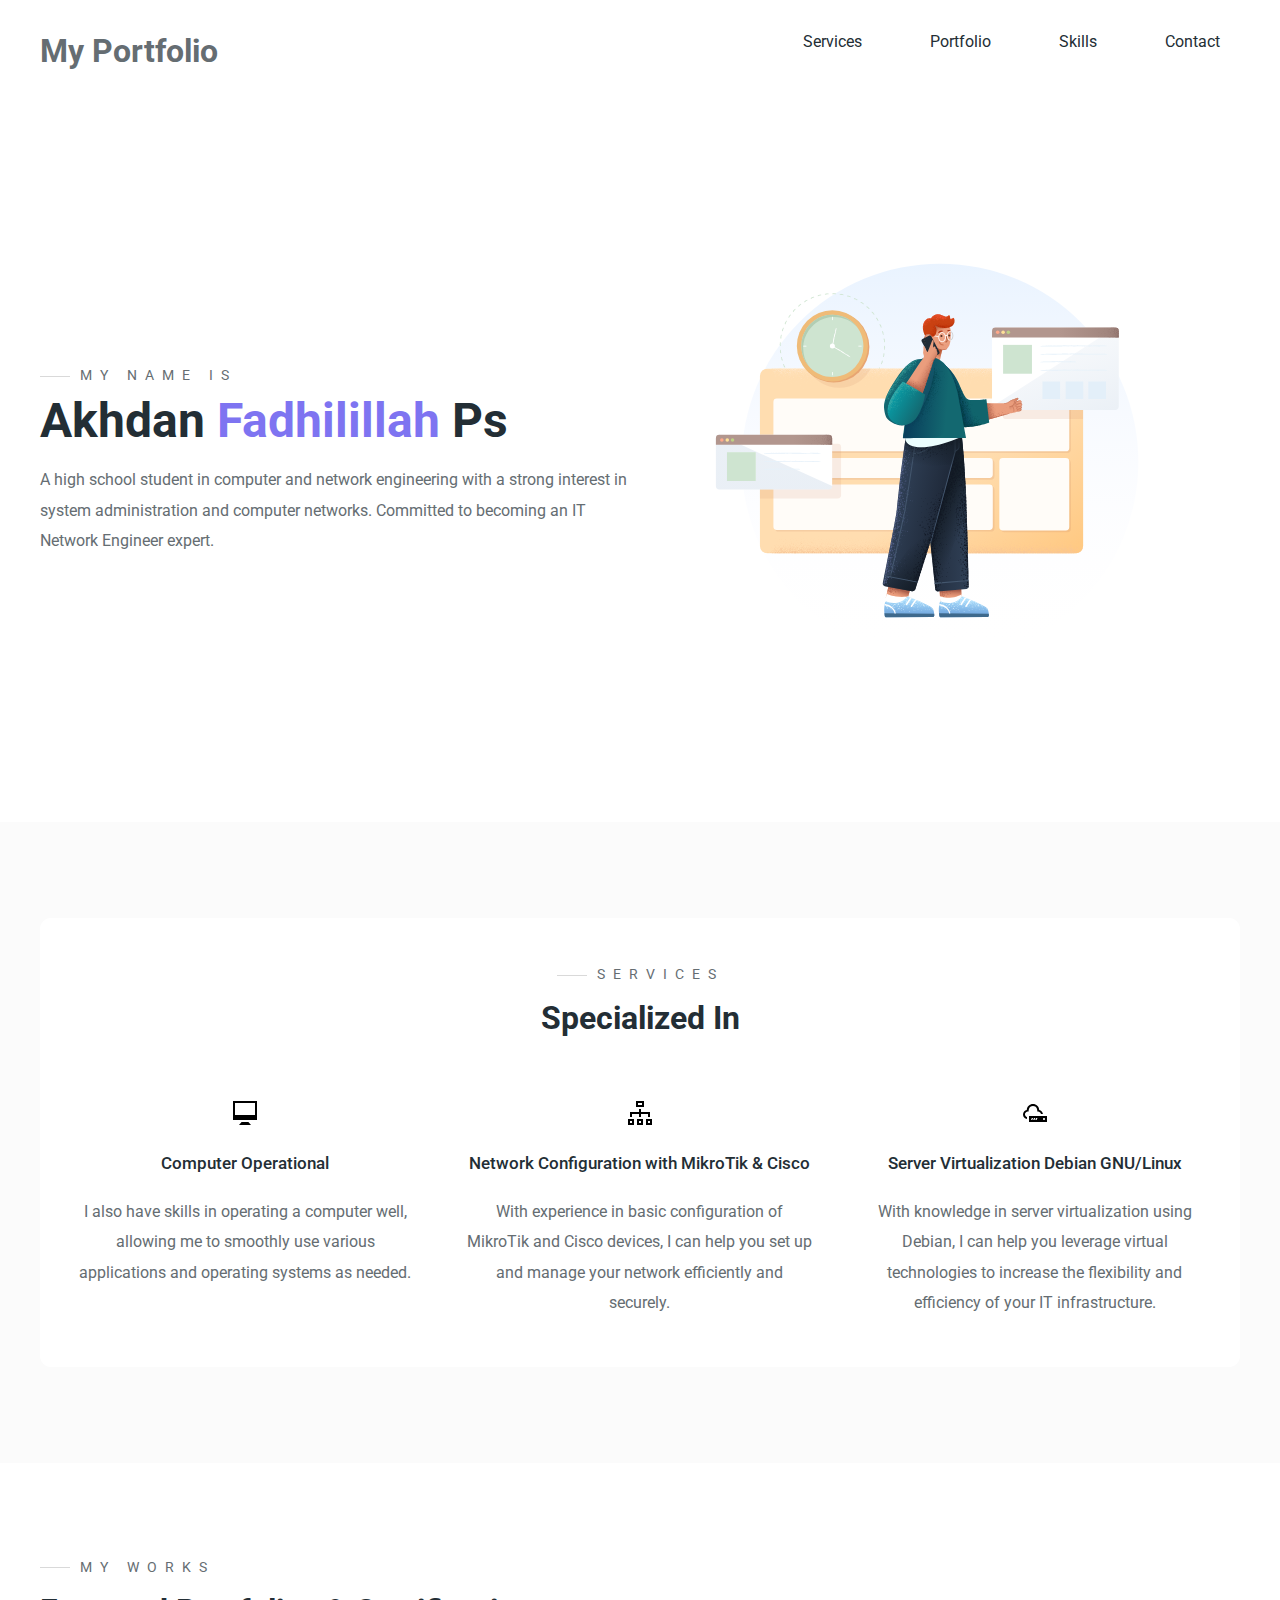
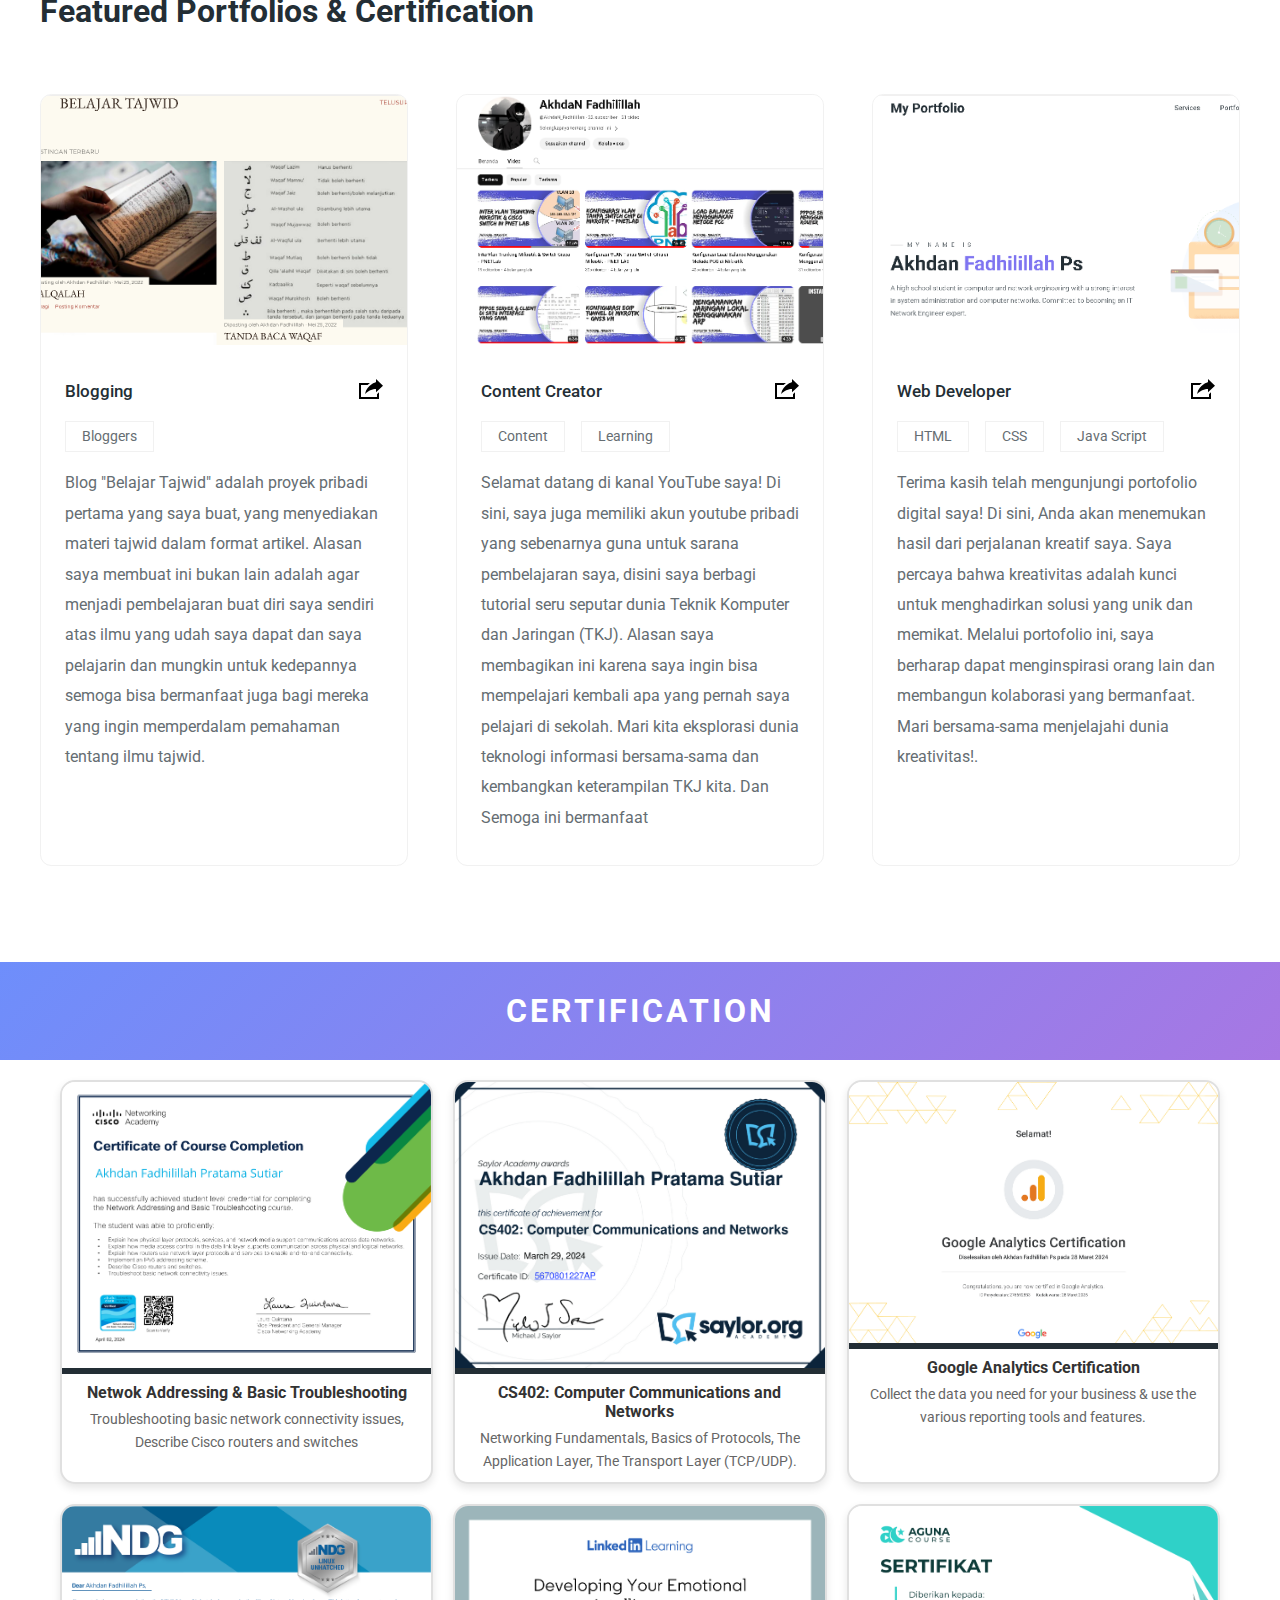
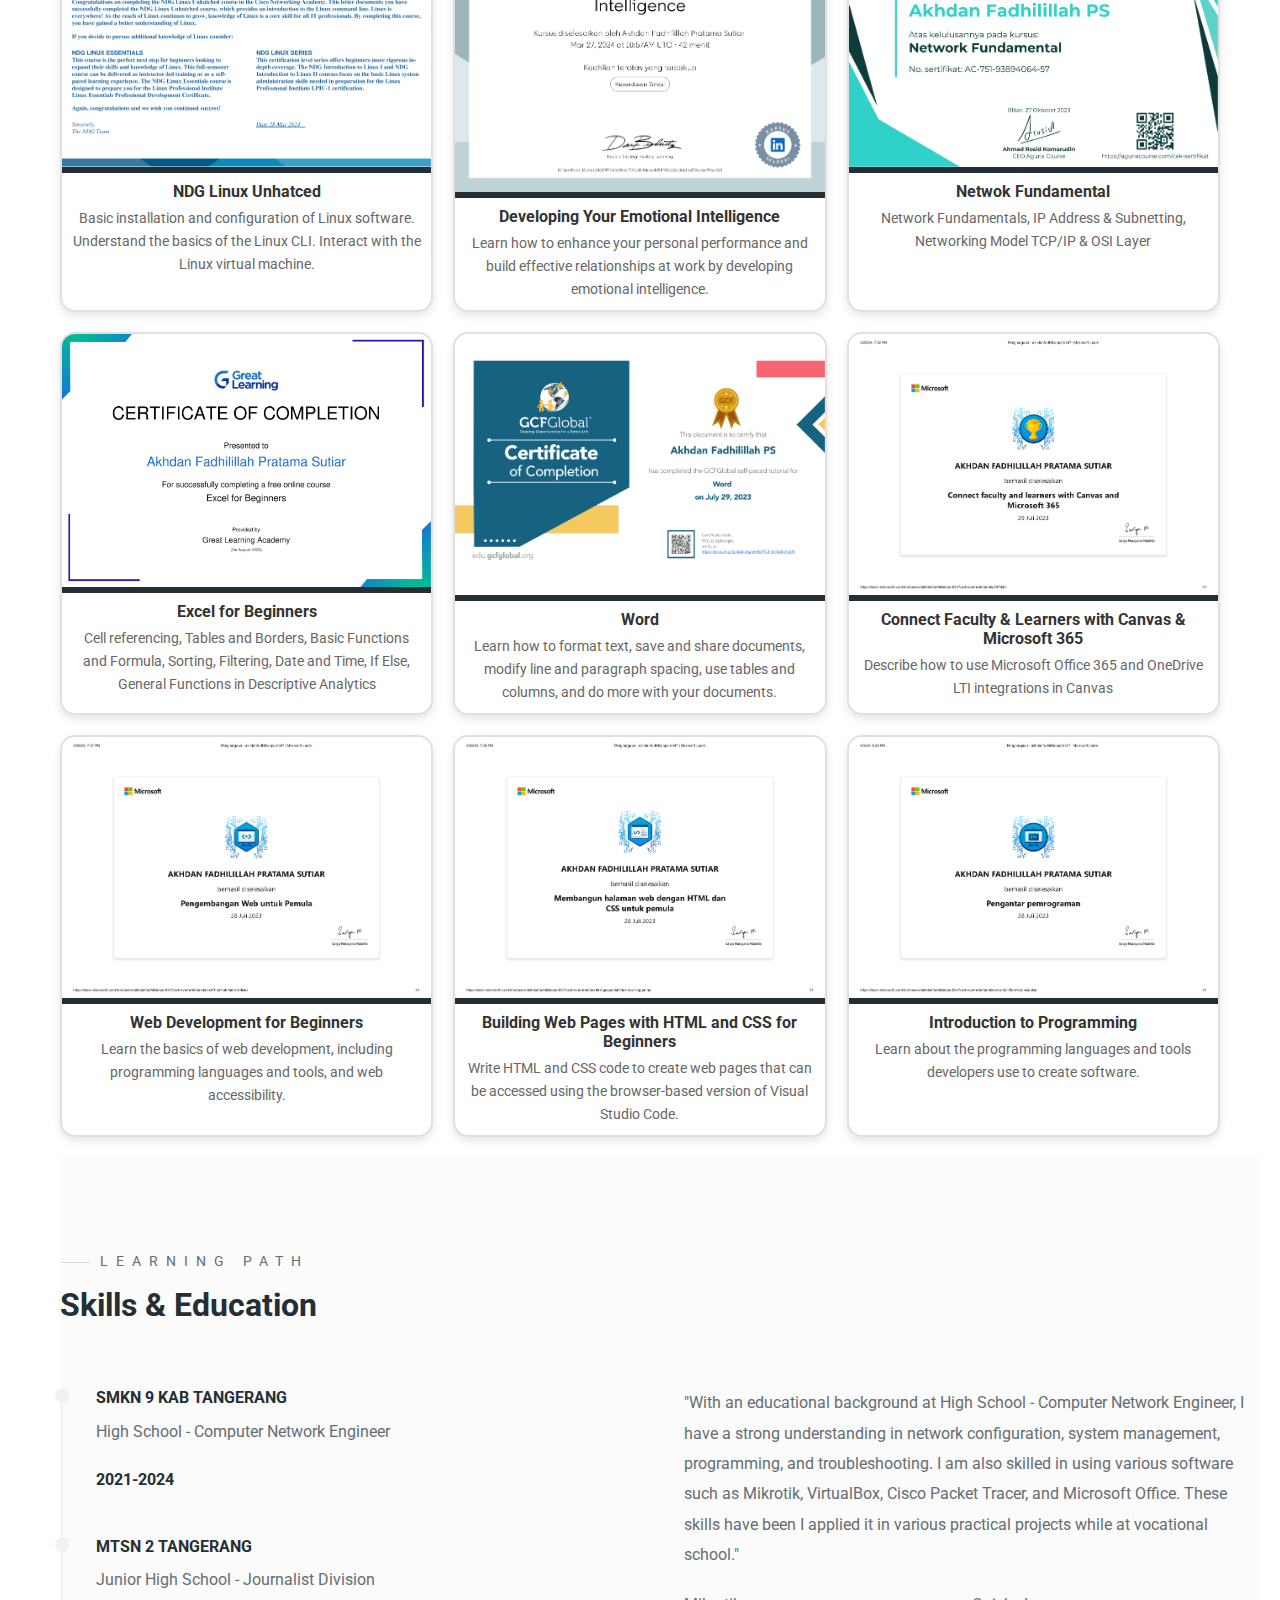
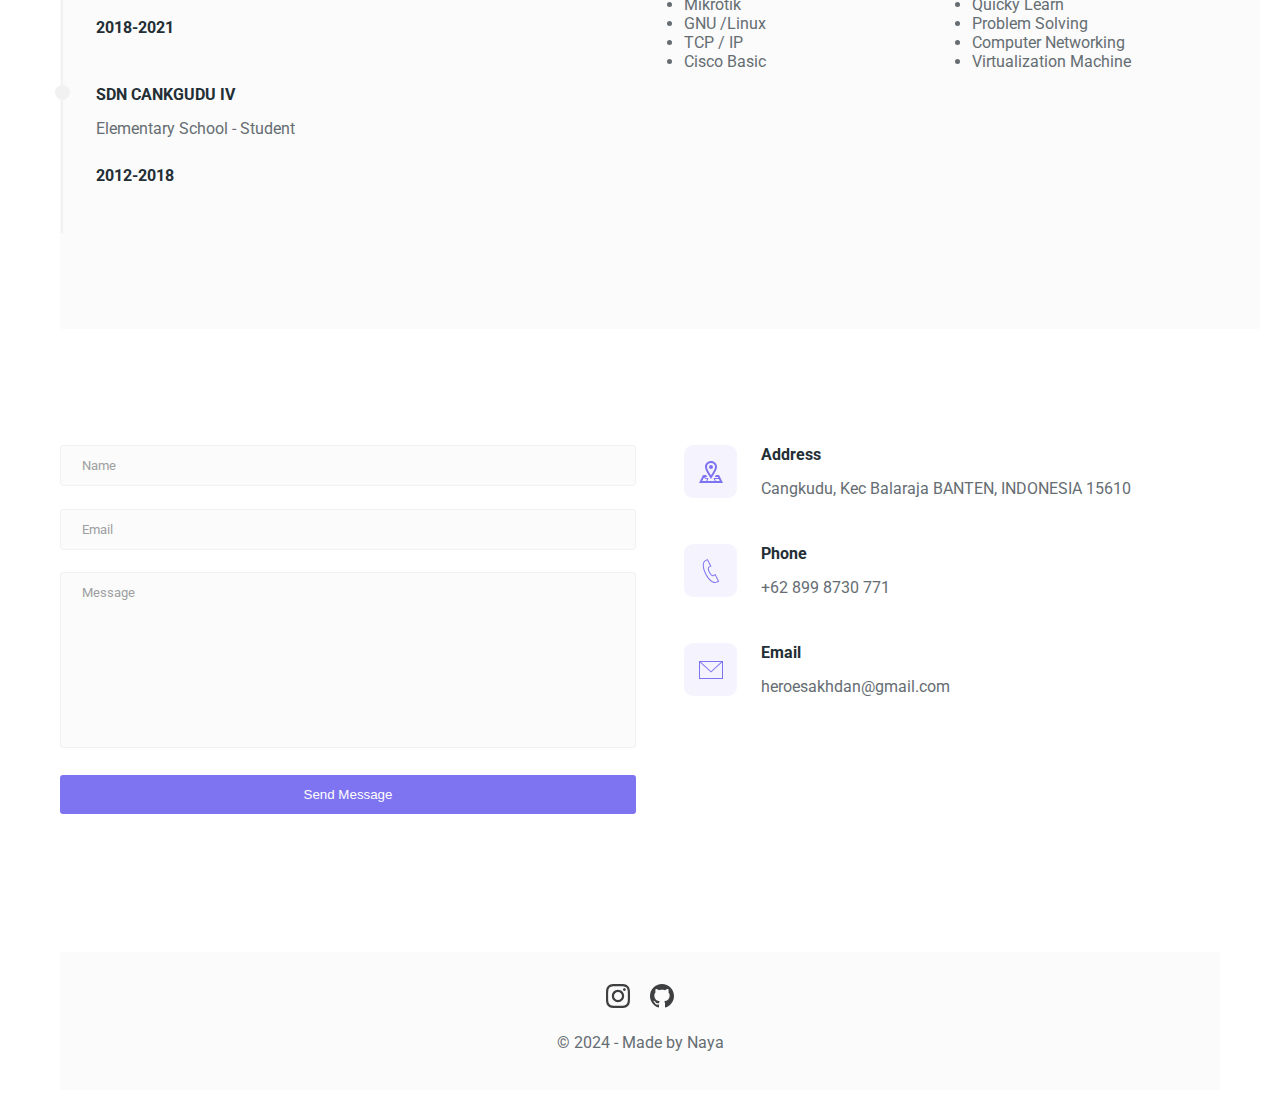
==== website-portfolio/porto.html @ 1c8034ba "Add files via upload" ====
<!DOCTYPE html>
<html lang="en">
    <head>
        <meta charset="UTF-8"/>
        <meta http-equiv="X-UA-Compatible" content="IE-Edge"/>
        <meta name="viewport" content="width-device-width, initial-scale=1.0"/>
        <title>My Portfolio || Akhdan Fadhilillah Ps</title>
        <link rel="web icon" type="png"
        href="images/logo.png">
        <link rel="stylesheet" href="styles/styles.css"/>
        <link rel="stylesheet" href="styles/responsive.css"/>
    </head>

    <body> 

        <!--Header-->
        <header>
            <div class="main-container">
                <div class="nav">
                    <div class="logo">
                      <a href="porto.html"><span>My Portfolio</span></a>
                    </div>

                    <nav>
                        <ul>
                            <li><a href="#services">Services</a></li>
                            <li><a href="#portfolios">Portfolio</a></li>
                            <li><a href="#skills">Skills</a></li>
                            <li><a href="#contact">Contact</a></li>
                            <!-- <li><a href="files/resume.pdf" target="_blank">
                             <button class="btn">Resume</button>   
                            </a>
                        </li> -->
                        </ul>
                    </nav>

                    <div class="burger">
                      <div class="line-1"></div>  
                      <div class="line-2"></div>  
                      <div class="line-3"></div>  
                    </div>
                </div>

                <section id="hero">
                    <div class="hero-left">
                        <h3 class="pre-title">My name is</h3>
                        <h1 class="hero-name">Akhdan <span>Fadhilillah</span> Ps</h1>
                        <p>
                          A high school student in computer and network engineering with a strong interest in system administration and computer networks. Committed to becoming an IT Network Engineer expert.
                        </p>
                    </div>
                    <div class="hero-right">
                        <img src="images/hero.svg" alt="Person Standing" />
                    </div>
                   </section> 
            </div>

        </header>
        <!--End of Header-->

        <!-- Services -->
        <section id="services">
            <div class="services main-container">
              <h3 class="pre-title">Services</h3>
              <h1 class="section-title services-title">Specialized In</h1>

               <div class="grid-3">
                <!-- Service 1 -->
                <div class="service">
                    <div class="service-icon">
                      <svg xmlns="http://www.w3.org/2000/svg" width="24" height="24" viewBox="0 0 24 24"><path d="M0 0v19h24v-19h-24zm22 14h-20v-12h20v12zm-6.599 7l2.599 3h-12l2.599-3h6.802z"/></svg>
                    </div>
                   <h4>Computer Operational</h4>
                   <p>I also have skills in operating a computer well, allowing me to smoothly use various applications and operating systems as needed.
                   </p> 
                </div>

                <!-- Service 2 -->
                <div class="service">
                    <div class="service-icon">
                      <svg xmlns="http://www.w3.org/2000/svg" width="24" height="24" viewBox="0 0 24 24"><path d="M14 2v2h-4v-2h4zm2-2h-8v6h8v-6zm-12 20v2h-2v-2h2zm2-2h-6v6h6v-6zm16 2v2h-2v-2h2zm2-2h-6v6h6v-6zm-11-7v-3h-2v3h-9v5h2v-3h7v3h2v-3h7v3h2v-5h-9zm0 9v2h-2v-2h2zm2-2h-6v6h6v-6z"/></svg>
                    </div>
                   <h4>Network Configuration with MikroTik & Cisco</h4>
                   <p>With experience in basic configuration of MikroTik and Cisco devices, I can help you set up and manage your network efficiently and securely.
                   </p> 
                </div>

                <!-- Service 3 -->
                <div class="service">
                    <div class="service-icon">
                      <svg xmlns="http://www.w3.org/2000/svg" width="24" height="24" viewBox="0 0 24 24"><path d="M24 21v-6h-18v6h18zm-3-4c.553 0 1 .448 1 1s-.447 1-1 1c-.552 0-1-.448-1-1s.448-1 1-1zm-7.806 0h1.275l-.864 2h-1.274l.863-2zm-2.141 0h1.275l-.863 2h-1.275l.863-2zm-2.19 0h1.275l-.863 2h-1.275l.863-2zm-4.863.941c-2.253-.29-4-2.194-4-4.524 0-2.252 1.626-4.121 3.767-4.506.177-3.294 2.895-5.911 6.233-5.911s6.056 2.617 6.233 5.911c2.005.361 3.541 2.029 3.729 4.089h-1.991c-.279-2.105-2.674-2.333-3.65-2.401.117-1.958-.555-5.599-4.321-5.599-4.438 0-4.359 4.75-4.321 5.599-.945-.037-3.679.341-3.679 2.818 0 1.223.856 2.245 2 2.511v2.013z"/></svg>
                    </div>
                   <h4>Server Virtualization Debian GNU/Linux</h4>
                   <p>With knowledge in server virtualization using Debian, I can help you leverage virtual technologies to increase the flexibility and efficiency of your IT infrastructure.
                   </p> 
                </div> 
               </div>
            </div>
        </section>
        <!-- End of Services -->

        <!-- Portfolio -->
        <section id="portfolios">
            <div class="portfolios main-container">
                <h3 class="pre-title">My Works</h3>
                    <h1 class="section-title">Featured Portfolios & Certification</h1>
                    
             <div class="grid-3">
                <!-- Portfolio 1 -->
                <div class="portfolio">
                    <div class="portfolio-cover">
                        <img src="portfolios/portfolio-1.png" class="blog" alt="Portfolio 1">
                    </div>

                <div class="portfolio-info">
                  <div class="portfolio-title">
                    <h4>Blogging</h4>
                    <a href="https://yukkbelajartajwid.blogspot.com/" class="portfolio-link">
                        <svg xmlns="http://www.w3.org/2000/svg" width="24" height="24" viewBox="0 0 24 24"><path d="M6 17c2.269-9.881 11-11.667 11-11.667v-3.333l7 6.637-7 6.696v-3.333s-6.17-.171-11 5zm12 .145v2.855h-16v-12h6.598c.768-.787 1.561-1.449 2.339-2h-10.937v16h20v-6.769l-2 1.914z"/></svg>
                    </a>
                  </div>

                  <div class="portfolio-tags">
                    <div>Bloggers</div>
                  </div>

                  <p>Blog "Belajar Tajwid" adalah proyek pribadi pertama yang saya buat, yang menyediakan materi tajwid dalam format artikel. Alasan saya membuat ini bukan lain adalah agar menjadi pembelajaran buat diri saya sendiri atas ilmu yang udah saya dapat dan saya pelajarin dan mungkin untuk kedepannya semoga bisa bermanfaat juga bagi mereka yang ingin memperdalam pemahaman tentang ilmu tajwid.</p>
                </div> 
                </div>

                 <!-- Portfolio 2 -->
                 <div class="portfolio">
                    <div class="portfolio-cover">
                        <img src="portfolios/portfolio-2.png" alt="Portfolio 2">
                    </div>

                <div class="portfolio-info">
                  <div class="portfolio-title">
                    <h4>Content Creator</h4>
                    <a href="https://www.youtube.com/@AkhdaN_Fadhilillah" class="portfolio-link">
                        <svg xmlns="http://www.w3.org/2000/svg" width="24" height="24" viewBox="0 0 24 24"><path d="M6 17c2.269-9.881 11-11.667 11-11.667v-3.333l7 6.637-7 6.696v-3.333s-6.17-.171-11 5zm12 .145v2.855h-16v-12h6.598c.768-.787 1.561-1.449 2.339-2h-10.937v16h20v-6.769l-2 1.914z"/></svg>
                    </a>
                  </div>

                  <div class="portfolio-tags">
                    <div>Content</div>
                    <div>Learning</div>
                  </div>
                  <p>Selamat datang di kanal YouTube saya! Di sini, saya juga memiliki akun youtube pribadi yang sebenarnya guna untuk sarana pembelajaran saya, disini saya berbagi tutorial seru seputar dunia Teknik Komputer dan Jaringan (TKJ). Alasan saya membagikan ini karena saya ingin bisa mempelajari kembali apa yang pernah saya pelajari di sekolah. Mari kita eksplorasi dunia teknologi informasi bersama-sama dan kembangkan keterampilan TKJ kita. Dan Semoga ini bermanfaat</p>
                </div> 
                </div>

                 <!-- Portfolio 3 -->
                 <div class="portfolio">
                    <div class="portfolio-cover">
                        <img src="portfolios/portfolio-3.png" alt="Portfolio 1">
                    </div>

                <div class="portfolio-info">
                  <div class="portfolio-title">
                    <h4>Web Developer</h4>
                    <a href="https://dnhmyy.github.io/akhdnn-portfolio/" class="portfolio-link">
                        <svg xmlns="http://www.w3.org/2000/svg" width="24" height="24" viewBox="0 0 24 24"><path d="M6 17c2.269-9.881 11-11.667 11-11.667v-3.333l7 6.637-7 6.696v-3.333s-6.17-.171-11 5zm12 .145v2.855h-16v-12h6.598c.768-.787 1.561-1.449 2.339-2h-10.937v16h20v-6.769l-2 1.914z"/></svg>
                    </a>
                  </div>

                  <div class="portfolio-tags">
                    <div>HTML</div>
                    <div>CSS</div>
                    <div>Java Script</div>
                  </div>
                  <p>Terima kasih telah mengunjungi portofolio digital saya! Di sini, Anda akan menemukan hasil dari perjalanan kreatif saya. Saya percaya bahwa kreativitas adalah kunci untuk menghadirkan solusi yang unik dan memikat. Melalui portofolio ini, saya berharap dapat menginspirasi orang lain dan membangun kolaborasi yang bermanfaat. Mari bersama-sama menjelajahi dunia kreativitas!.</p>
                </div> 
                </div>

             </div>       
            </div>
        </section>
        <!-- End of Portfolio -->

        <!-- Sertifikasi -->        
        <div class="header-cert">
            Certification
        </div>
        <div class="container">
            <!-- Sertifikasi 1 -->
            <div class="sertifikasi">
              <a href="https://drive.google.com/file/d/1EBVRQMYn_OZf25ewJjx9azLNsgWmNs_3/view?usp=drive_link"target="_blank">
                <img src="cert/cert1.png" alt="Sertifikasi 1">
              </a>
              <div class="sertifikasi-content">
                <h2>Netwok Addressing & Basic Troubleshooting</h2>
                <p>Troubleshooting basic network connectivity issues, Describe Cisco routers and switches</p>
              </div>
            </div>

              <!-- Sertifikasi 2 -->
              <div class="sertifikasi">
                <a href="https://drive.google.com/file/d/1QpkFJ4T0m043KiBFLVkVILMev3xHNB3T/view?usp=drive_link"target="_blank">
                  <img src="cert/cert2.png" alt="Sertifikasi 2">
                </a>
                <div class="sertifikasi-content">
                  <h2>CS402: Computer Communications and Networks</h2>
                  <p>Networking Fundamentals, Basics of Protocols, The Application Layer, The Transport Layer (TCP/UDP).</p>
                </div>
              </div>

                <!-- Sertifikasi 3 -->
            <div class="sertifikasi">
              <a href="https://drive.google.com/file/d/1nTs7pI4BPYFGlNBgf-NZ8XwXh_lR0U3q/view?usp=drive_link"target="_blank">
                <img src="cert/cert3.png" alt="Sertifikasi 3">
              </a>
              <div class="sertifikasi-content">
                <h2>Google Analytics Certification</h2>
                <p>Collect the data you need for your business &  use the various reporting tools and features.</p>
              </div>
            </div>

              <!-- Sertifikasi 4 -->
              <div class="sertifikasi">
                <a href="https://drive.google.com/file/d/1BkUcAZdMzXRq-4OH52hUimgUDzLuX6Ar/view?usp=drive_link"target="_blank">
                  <img src="cert/cert4.png" alt="Sertifikasi 4">
                </a>
                <div class="sertifikasi-content">
                  <h2>NDG Linux Unhatced</h2>
                  <p>Basic installation and configuration of Linux software. Understand the basics of the Linux CLI. Interact with the Linux virtual machine.</p>
                </div>
              </div>

                <!-- Sertifikasi 5 -->
            <div class="sertifikasi">
              <a href="https://drive.google.com/file/d/1YV4WfAJsbulqsdqL0EMqOjOtpKOWTW0R/view?usp=drive_link"target="_blank">
                <img src="cert/cert5.png" alt="Sertifikasi 5">
              </a>
              <div class="sertifikasi-content">
                <h2>Developing Your Emotional Intelligence</h2>
                <p>Learn how to enhance your personal performance and build effective relationships at work by developing emotional intelligence.</p>
              </div>
            </div>

              <!-- Sertifikasi 6 -->
              <div class="sertifikasi">
                <a href="https://drive.google.com/file/d/1RcBlxEETEhexOkcTCthFYoxNGkYUST_9/view?usp=drive_link"target="_blank">
                  <img src="cert/cert6.png" alt="Sertifikasi 6">
                </a>
                <div class="sertifikasi-content">
                  <h2>Netwok Fundamental</h2>
                  <p>Network Fundamentals, IP Address & Subnetting, Networking Model TCP/IP & OSI Layer</p>
                </div>
              </div>

                <!-- Sertifikasi 7 -->
            <div class="sertifikasi">
              <a href="https://drive.google.com/file/d/1PgqpdmKIFRLHKFjSodhS2NuAB9SPVMNX/view?usp=drive_link"target="_blank">
                <img src="cert/cert7.png" alt="Sertifikasi 7">
              </a>
              <div class="sertifikasi-content">
                <h2>Excel for Beginners</h2>
                <p>Cell referencing, Tables and Borders, Basic Functions and Formula, Sorting, Filtering, Date and Time, If Else, General Functions in Descriptive Analytics</p>
              </div>
            </div>

              <!-- Sertifikasi 8 -->
              <div class="sertifikasi">
                <a href="https://drive.google.com/file/d/18YVUjdHMeOc2bJLl5SM-xcct6fZpPDtq/view?usp=drive_link"target="_blank">
                  <img src="cert/cert8.png" alt="Sertifikasi 8">
                </a>
                <div class="sertifikasi-content">
                  <h2>Word</h2>
                  <p>Learn how to format text, save and share documents, modify line and paragraph spacing, use tables and columns, and do more with your documents.</p>
                </div>
              </div>

                <!-- Sertifikasi 9 -->
            <div class="sertifikasi">
              <a href="https://drive.google.com/file/d/13TjzuDtEN3PyjQWcJF-scUtNyHtrRcAY/view?usp=drive_link"target="_blank">
                <img src="cert/cert9.png" alt="Sertifikasi 9">
              </a>
              <div class="sertifikasi-content">
                <h2>Connect Faculty & Learners with Canvas & Microsoft 365</h2>
                <p>Describe how to use Microsoft Office 365 and OneDrive LTI integrations in Canvas</p>
              </div>
            </div>

              <!-- Sertifikasi 10 -->
              <div class="sertifikasi">
                <a href="https://drive.google.com/file/d/1MvzPpA_H4O48kzBjdRoc7TCyhR1Et1pN/view?usp=drive_link"target="_blank">
                  <img src="cert/cert10.png" alt="Sertifikasi 10">
                </a>
                <div class="sertifikasi-content">
                  <h2>Web Development for Beginners</h2>
                  <p>Learn the basics of web development, including programming languages and tools, and web accessibility.</p>
                </div>
              </div>

                <!-- Sertifikasi 11 -->
            <div class="sertifikasi">
              <a href="https://drive.google.com/file/d/17Vjzt0qSDAnPTXX3AVxguFG9RVoS29bo/view?usp=drive_link"target="_blank">
                <img src="cert/cert11.png" alt="Sertifikasi 11">
              </a>
              <div class="sertifikasi-content">
                <h2>Building Web Pages with HTML and CSS for Beginners</h2>
                <p>Write HTML and CSS code to create web pages that can be accessed using the browser-based version of Visual Studio Code.</p>
              </div>
            </div>

              <!-- Sertifikasi 12-->
              <div class="sertifikasi">
                <a href="https://drive.google.com/file/d/1HoFA76tieNPOi5TgUmxQjArtoVsYSqp4/view?usp=drive_link"target="_blank">
                  <img src="cert/cert12.png" alt="Sertifikasi 12">
                </a>
                <div class="sertifikasi-content">
                  <h2>Introduction to Programming</h2>
                  <p>Learn about the programming languages ​​and tools developers use to create software.</p>
                </div>
              </div>
            
              <!-- End of Certification -->

              <!-- Skills & Education -->
              <section id="skills">
                <div class="skills main-container">
                    <h3 class="pre-title">LEARNING PATH</h3>
                    <h1 class="section-title">Skills & Education</h1>

                    <div class="skills-grid">
                        <div class="skills-left">

                            <!-- education 1 -->
                            <div class="education">
                                <div class="line">
                                    <div></div>
                                </div>

                                <div class="education-info">
                                  <h4 class="education-title">SMKN 9 KAB TANGERANG</h4>
                                  <p>High School - Computer Network Engineer</p> 
                                  <h4 class="education-years">2021-2024</h4> 
                                </div>
                            </div>

                             <!-- education 2 -->
                             <div class="education">
                                <div class="line">
                                    <div></div>
                                </div>

                                <div class="education-info">
                                  <h4 class="education-title">MTSN 2 TANGERANG</h4>
                                  <p>Junior High School - Journalist Division</p> 
                                  <h4 class="education-years">2018-2021</h4> 
                                </div>
                            </div>

                             <!-- education 3 -->
                             <div class="education">
                                <div class="line">
                                    <div></div>
                                </div>

                                <div class="education-info">
                                  <h4 class="education-title">SDN CANKGUDU IV</h4>
                                  <p>Elementary School - Student</p> 
                                  <h4 class="education-years">2012-2018</h4> 
                                </div>
                            </div>

                        </div>
                        <div class="skills-rigth">
                           <p>"With an educational background at High School - Computer Network Engineer, I have a strong understanding in network configuration, system management, programming, and troubleshooting. I am also skilled in using various software such as Mikrotik, VirtualBox, Cisco Packet Tracer, and Microsoft Office. These skills have been I applied it in various practical projects while at vocational school."</p>
                           <div class="skills-list">
                            <ul>
                                <li>Mikrotik</li>
                                <li>GNU /Linux</li>
                                <li>TCP / IP</li>
                                <li>Cisco Basic</li>
                            </ul>

                            <ul>
                                <li>Quicky Learn</li>
                                <li>Problem Solving</li>
                                <li>Computer Networking</li> 
                                <li>Virtualization Machine</li> 
                            </ul>
                           </div>
                        </div>
                    </div>
                </div>
              </section>
              <!-- End of Skills & Education -->

              <!-- Contact -->
              <section id="contact">
                <div class="contact main-container">
                    <div class="contact-left">
                      <form class="contact-form" action="https://formspree.io/f/xrgnyjaq" method="POST">
                        <div>
                            <input type="text" placeholder="Name" name="name">
                        </div>
                        <div>
                            <input type="email" placeholder="Email" name="email">
                        </div>
                        <div>
                            <textarea 
                            name="message" 
                            id="message"
                            placeholder="Message"
                            cols="30" 
                            rows="10"
                            ></textarea>
                        </div>
                        <div>
                            <button class="btn-submit">Send Message</button>
                        </div>
                      </form>  
                    </div>
                    <div class="contact-right">
                        <!-- Contact Item 1 -->
                        <div class="contact-item">
                         <div class="contact-item-icon">
                            <svg xmlns="http://www.w3.org/2000/svg" width="24" height="24" viewBox="0 0 24 24"><path d="M12 3c2.131 0 4 1.73 4 3.702 0 2.05-1.714 4.941-4 8.561-2.286-3.62-4-6.511-4-8.561 0-1.972 1.869-3.702 4-3.702zm0-2c-3.148 0-6 2.553-6 5.702 0 3.148 2.602 6.907 6 12.298 3.398-5.391 6-9.15 6-12.298 0-3.149-2.851-5.702-6-5.702zm0 8c-1.105 0-2-.895-2-2s.895-2 2-2 2 .895 2 2-.895 2-2 2zm8 6h-3.135c-.385.641-.798 1.309-1.232 2h3.131l.5 1h-4.264l-.344.544-.289.456h.558l.858 2h-7.488l.858-2h.479l-.289-.456-.343-.544h-2.042l-1.011-1h2.42c-.435-.691-.848-1.359-1.232-2h-3.135l-4 8h24l-4-8zm-12.794 6h-3.97l1.764-3.528 1.516 1.528h1.549l-.859 2zm8.808-2h3.75l1 2h-3.892l-.858-2z"/></svg>
                         </div>
                         <div class="contact-item-detail">
                            <h4>Address</h4>
                            <p>Cangkudu, Kec Balaraja BANTEN, INDONESIA 15610</p>
                        </div>
                        </div>

                          <!-- Contact Item 2 -->
                          <div class="contact-item">
                            <div class="contact-item-icon">
                                <svg width="24" height="24" xmlns="http://www.w3.org/2000/svg" fill-rule="evenodd" clip-rule="evenodd"><path d="M8.26 1.289l-1.564.772c-5.793 3.02 2.798 20.944 9.31 20.944.46 0 .904-.094 1.317-.284l1.542-.755-2.898-5.594-1.54.754c-.181.087-.384.134-.597.134-2.561 0-6.841-8.204-4.241-9.596l1.546-.763-2.875-5.612zm7.746 22.711c-5.68 0-12.221-11.114-12.221-17.832 0-2.419.833-4.146 2.457-4.992l2.382-1.176 3.857 7.347-2.437 1.201c-1.439.772 2.409 8.424 3.956 7.68l2.399-1.179 3.816 7.36s-2.36 1.162-2.476 1.215c-.547.251-1.129.376-1.733.376"/></svg>
                            </div>
                            <div class="contact-item-detail">
                               <h4>Phone</h4>
                               <p>+62 899 8730 771</p>
                           </div>
                           </div>

                             <!-- Contact Item 3 -->
                            <div class="contact-item">
                            <div class="contact-item-icon">
                                <svg width="24" height="24" xmlns="http://www.w3.org/2000/svg" fill-rule="evenodd" clip-rule="evenodd"><path d="M24 21h-24v-18h24v18zm-23-16.477v15.477h22v-15.477l-10.999 10-11.001-10zm21.089-.523h-20.176l10.088 9.171 10.088-9.171z"/></svg>
                            </div>
                            <div class="contact-item-detail">
                               <h4>Email</h4>
                               <p>heroesakhdan@gmail.com</p>
                           </div>
                           </div>
                    </div>
                </div>
              </section>
              <!-- End of Contact -->

              <!-- Footer -->
              <footer>
                <div class="footer-icons">
                  <a href="https://www.instagram.com/danhmeyy" target="_blank">
                    <svg xmlns="http://www.w3.org/2000/svg" width="24" height="24" viewBox="0 0 24 24"><path d="M12 2.163c3.204 0 3.584.012 4.85.07 3.252.148 4.771 1.691 4.919 4.919.058 1.265.069 1.645.069 4.849 0 3.205-.012 3.584-.069 4.849-.149 3.225-1.664 4.771-4.919 4.919-1.266.058-1.644.07-4.85.07-3.204 0-3.584-.012-4.849-.07-3.26-.149-4.771-1.699-4.919-4.92-.058-1.265-.07-1.644-.07-4.849 0-3.204.013-3.583.07-4.849.149-3.227 1.664-4.771 4.919-4.919 1.266-.057 1.645-.069 4.849-.069zm0-2.163c-3.259 0-3.667.014-4.947.072-4.358.2-6.78 2.618-6.98 6.98-.059 1.281-.073 1.689-.073 4.948 0 3.259.014 3.668.072 4.948.2 4.358 2.618 6.78 6.98 6.98 1.281.058 1.689.072 4.948.072 3.259 0 3.668-.014 4.948-.072 4.354-.2 6.782-2.618 6.979-6.98.059-1.28.073-1.689.073-4.948 0-3.259-.014-3.667-.072-4.947-.196-4.354-2.617-6.78-6.979-6.98-1.281-.059-1.69-.073-4.949-.073zm0 5.838c-3.403 0-6.162 2.759-6.162 6.162s2.759 6.163 6.162 6.163 6.162-2.759 6.162-6.163c0-3.403-2.759-6.162-6.162-6.162zm0 10.162c-2.209 0-4-1.79-4-4 0-2.209 1.791-4 4-4s4 1.791 4 4c0 2.21-1.791 4-4 4zm6.406-11.845c-.796 0-1.441.645-1.441 1.44s.645 1.44 1.441 1.44c.795 0 1.439-.645 1.439-1.44s-.644-1.44-1.439-1.44z"/></svg>
                  </a>
                  <a href="https://www.github.com/dnhmyy" target="_blank">
                    <svg xmlns="http://www.w3.org/2000/svg" width="24" height="24" viewBox="0 0 24 24"><path d="M12 0c-6.626 0-12 5.373-12 12 0 5.302 3.438 9.8 8.207 11.387.599.111.793-.261.793-.577v-2.234c-3.338.726-4.033-1.416-4.033-1.416-.546-1.387-1.333-1.756-1.333-1.756-1.089-.745.083-.729.083-.729 1.205.084 1.839 1.237 1.839 1.237 1.07 1.834 2.807 1.304 3.492.997.107-.775.418-1.305.762-1.604-2.665-.305-5.467-1.334-5.467-5.931 0-1.311.469-2.381 1.236-3.221-.124-.303-.535-1.524.117-3.176 0 0 1.008-.322 3.301 1.23.957-.266 1.983-.399 3.003-.404 1.02.005 2.047.138 3.006.404 2.291-1.552 3.297-1.23 3.297-1.23.653 1.653.242 2.874.118 3.176.77.84 1.235 1.911 1.235 3.221 0 4.609-2.807 5.624-5.479 5.921.43.372.823 1.102.823 2.222v3.293c0 .319.192.694.801.576 4.765-1.589 8.199-6.086 8.199-11.386 0-6.627-5.373-12-12-12z"/></svg>
                  </a>
                </div>
                <p>&#169; 2024 - Made by Naya</p>
              </footer>
              <!-- End of Footer -->

              <script src="scripts/main.js"></script>
    </body>
</html>
---- website-portfolio/styles/styles.css ----
@import url('https://fonts.googleapis.com/css2?family=Roboto:wght@400;500;700;900&display=swap');

:root {
    --primaryTextColor: #232e35;
    --secondaryTextColor: #656d72;

    --borderColor: #f1f1f1;
    --lineColor: #d9d9d9;

    --primaryBackgroundColor: #fff;
    --secondaryBackgroundColor: #fbfbfb;
    --thirdBackgroundColor: #f5f3fe;

    --primaryIconColor: #7e74f1;
    --primaryIconColorHover: #5d51e8;

    --sectionPadding: 6rem 0;

    --itemBorderRadius: 0.7rem;
}

* {
    margin: 0;
    padding: 0;
    box-sizing: border-box;
}

body {
    font-family: "Roboto", sans-serif;
}

h1, h2, h3, h4, h5, h6, strong {
    color: var(--primaryTextColor);
}

p {
    font-size: 1rem; /* 16px */
    line-height: 1.9rem;
}

p,
span,
label, 
input, 
textarea, 
li {
    color: var(--secondaryTextColor);
}

a {
    text-decoration: none;
}

.main-container {
    width: 1200px;
    margin: 0 auto;
}

@media screen and (max-width: 1200px) {
    .main-container {
        width: 90%;
    }
}

/* Nav Animation */
nav ul {
    list-style: none;
    padding: 0;
    margin: 0;
    display: flex;
  }
  
  nav ul li {
    margin-right: 20px;
    position: relative;
  }
  
  nav ul li::before {
    content: ''; /* Membuat konten kosong */
    position: absolute;
    bottom: -5px; /* Sesuaikan dengan posisi yang diinginkan */
    left: 0;
    width: 100%;
    height: 3px; /* Sesuaikan tinggi box sesuai keinginan */
    background-color: #007bff; /* Warna biru */
    transform: scaleX(0); /* Awalnya skala X nol, sehingga tidak terlihat */
    transform-origin: left; /* Titik asal transformasi */
    transition: transform 0.3s ease;
  }
  
  nav ul li:hover::before {
    transform: scaleX(1); /* Saat hover, skala X menjadi 1 untuk memperlihatkan box */
  }
  
  nav ul li a {
    text-decoration: none;
    color: #333;
    transition: color 0.3s ease;
  }
  
  nav ul li a:hover {
    color: orange; /* Ganti dengan warna yang diinginkan */
  }

/* Button */
.btn {
    padding:  1rem 1.5rem;
    background: white;
    border: 1.5px solid var(--borderColor);
    cursor: pointer;
    transition: .2s ease-in-out;
}

.btn:hover {
   box-shadow: rgba(0, 0, 0, 0,04) 0px 3px 5px; 
}

/* Titles */
.section-title {
    margin: 1rem 0 4rem;
    font-size: 2rem;
}

.pre-title {
    text-transform: uppercase;
    letter-spacing: 0.5rem;
    color: var(--secondaryTextColor);
    position: relative;
    padding-left: 40px;
    width: fit-content;
    font-weight: 400;
    font-size: 0.9rem;
}

.pre-title::before {
    content: "";
    width: 30px;
    height: 1px;
    background: var(--lineColor);
    position: absolute;
    display: block;
    left: 0;
    top: 50%;
}

/* Layout */
.grid-3 {
    display: grid;
    grid-template-columns: repeat(auto-fit, minmax(250px, 1fr));
    gap: 3rem;
}


/* logo and navigation menu */
.nav {
    display: flex;
    justify-content: space-between;
    padding: 2rem 0;
}

.nav ul {
    list-style: none;
    display: flex;
    gap: 3rem;
}

.logo {
    display: flex;
    align-items: center;
    font-weight: 700;
    font-size: 2rem;
}

.logo a {
    color: var(--primaryTextColor);
}

nav ul li {
    display: flex;
    align-items: center;
}

nav ul li a {
    color: var(--primaryTextColor);
}

/* Burger */
.burger div {
    width: 25px;
    height: 2px;
    background-color: #000;
    margin: 7px;
    transition: all .3s;
    z-index: 99;
}

.burger {
    display: none;
    z-index: 99;
    position: fixed;
    top: 33px;
    right: 35px;
}

/* Hero Section */
#hero {
    height: 720px;
    display: grid;
    grid-template-columns: 1fr 1fr;
    align-items: center;
}

.hero-name {
    font-size: 3rem;
    font-weight: 700;
    margin: 0.5rem 0 1rem;
}

.hero-name span {
    color: var(--primaryIconColor);
}

.hero-right img {
    width: 90%;
}

.hero-right {
    display: flex;
    justify-content: center;
}

/* Services Section */
#services {
    background-color: var(--secondaryBackgroundColor);
    padding: var(--sectionPadding);
}

.services .pre-title {
    margin: 0 auto;
}

.services-title {
    text-align: center;
}

.services {
    padding: 3rem 2rem;
    text-align: center;
    background: var(--primaryBackgroundColor);
    border-radius: var(--itemBorderRadius);
}

.services h4 {
    margin: 1.5rem 0;
    font-weight: 500;
    font-size: 1.05rem;
}

.services-icon {
    background-color: var(--thirdBackgroundColor);
    width: fit-content;
    margin: 0 auto;
    padding: 1rem 1.3rem;
    border-radius: 0.5rem;
}

.services-icon svg  {
    fill: var(--primaryIconColor);
}

/* Portfolio Section */
#portfolios {
    padding: var(--sectionPadding);
}

.portfolio {
    border-radius:var(--itemBorderRadius) ;
    overflow: hidden;
    border: 1px solid var(--borderColor);
}

.portfolio-cover {
    height: 250px;
}

.portfolio-cover img {
    width: 100%;
    height: 100%;
    object-fit: cover;
    object-position: center left;
}

.portfolio-cover .blog {
    width: 100%;
    height: 100%;
    object-fit: cover;
    object-position: center;
}

.portfolio-info {
    padding: 2rem 1.5rem;
}

.portfolio-title  {
    display: flex;
    justify-content: space-between;
    align-items: center;
    gap: 1rem;
}

.portfolio h4 {
    font-weight: 500;
    font-size: 1.05rem;
}

.portfolio-title a svg:hover {
    fill: var(--primaryIconColor);
}

.portfolio-title a svg {
    transition: .2s ease-in-out;
}

.portfolio-tags {
    display: flex;
    gap: 1rem;
    margin: 1rem 0;
}

.portfolio-tags div {
    font-size: 0.9rem;
    border: 1px solid var(--borderColor);
    padding: 0.4rem 1rem;
    color: var(--secondaryTextColor);
}

/* Style Certificate */
.header-cert{
    text-align: center;
    padding: 30px 0; /* Ukuran padding dikurangi */
    background: linear-gradient(135deg, #6e8efb, #a777e3);
    color: white;
    font-size: 2em; /* Ukuran font dikurangi */
    font-weight: bold;
    text-transform: uppercase;
    letter-spacing: 3px; /* Jarak antar huruf dikurangi */
  }

.container {
    max-width: 1200px;
    margin: auto;
    padding: 20px;
    display: flex;
    flex-wrap: wrap;
    justify-content: space-around;
    gap: 20px;
  }

  .sertifikasi {
    display: flex;
    flex-direction: column;
    flex: 1 1 150px;
    min-width: calc(33.333% - 20px);
    background-color: #fff;
    overflow: hidden;
    box-shadow: 0 4px 8px rgba(0, 0, 0, 0.1);
    border: solid 2px #e0e0e0;
    border-radius: 15px;
    transition: box-shadow 0.3s ease;
    margin-bottom: 0;
  }

  .sertifikasi:hover {
    transform: translateY(-5px);
    box-shadow: 0 8px 16px rgba(0, 0, 0, 0.2);
  }

  .sertifikasi img {
    width: 100%;
    height: auto;
    display: block;
    border-bottom: 3px solid var(--primaryTextColor); /* Border yang memisahkan gambar dengan deskripsi */
    margin-bottom: 0;
  }

  .sertifikasi-content {
    position: relative;
    text-align: center;
    justify-content: space-between;
    padding: 9px;
    border-top: 3px solid var(--primaryTextColor); /* Border yang memisahkan deskripsi dengan gambar */
  }

  .sertifikasi-content h2 {
    margin-top: 0;
    margin-bottom: 6px;
    font-size: medium;
    color: #333;
  }

  .sertifikasi-content p {
    color: #666;
    font-size: 0.9em;
    line-height: 1.6;
  }

  @media screen and (max-width: 768px) {
    .container {
      padding: 10px;
    }
  
    .sertifikasi {
      min-width: calc(50% - 20px);
    }
  
    .sertifikasi-content h2 {
      font-size: medium;
    }
  
    .sertifikasi-content p {
      font-size: 0.8em;
    }
  }
  

  /* Skills & Education */
  #skills {
    padding: var(--sectionPadding);
    background: var(--secondaryBackgroundColor);
  }

.skills-grid {
    display: grid;
    grid-template-columns: repeat(auto-fit, minmax(350px, 1fr));
    gap: 3rem;
}

.education {
    display: flex;
    gap: 2rem;
}

.education .line {
    padding: 0 0.07rem;
}

.education .line div {
    width: 2px;
    height: 100%;
    background: var(--borderColor);
    position: relative;
}

.education-info p {
margin: 0.6rem 0 1.4rem;
}

.education-years {
    margin-bottom: 3rem;
}

/* The Dot on the line */
.education .line div:before {
content: "";
width: 15px;
height: 15px;
background: var(--borderColor);
border-radius: 50%;
position: absolute;
left: -6px; 
}

.skills-list {
    display: grid;
    grid-template-columns: 1fr 1fr;
    margin-top: 1.5rem;
}

.skills-right ul {
    line-height: 2rem;
    padding: 0 1rem;
}

/* Contact Section */
#contact {
    padding: var(--sectionPadding);
}

.contact {
    display: grid;
    grid-template-columns: repeat(auto-fit, minmax(350px, 1fr));
    gap: 3rem;
}

.contact-form div {
    margin-bottom: 1.4rem;
}

.contact-form input,
.contact-form textarea {
    width: 100%;
    padding: 0.75rem 1.3rem;
    font-family: "Roboto", sans-serif;
    background: var(--secondaryBackgroundColor);
    border: 1px solid var(--borderColor);
    border-radius: 3px;
    resize: none;
}

.contact-form input::placeholder,
.contact-form textarea::placeholder {
    color: #9d9fa1;
}

.contact-form input:focus,
.contact-form textarea:focus {
    outline: none;
    border: 1px solid #7d7d7d;
}

.btn-submit {
    width: 100%;
    padding: 0.75rem 1.3rem;
    background-color: var(--primaryIconColor);
    color: #fff;
    border: none;
    border-radius: 3px;
    cursor: pointer;
    transition: 0.2s ease-in-out;
}

.btn-submit:hover {
    background: var(--primaryIconColorHover);
}

.contact-item {
    display: flex;
    gap: 1.5rem;
    margin-bottom: 2.5rem;
}

.contact-item-icon {
    background: var(--thirdBackgroundColor);
    width: 53px;
    height: 53px;
    border-radius: 9px;
    display: flex;
    justify-content: center;
    align-items: center;
}

.contact-item-icon svg {
    fill: var(--primaryIconColor);
}

.contact-item-detail h4 {
    margin-bottom: 0.6rem;
}

/* Footer Section */
footer {
    width: 100%;
    padding: 2rem 0;
    background: var(--secondaryBackgroundColor);
    text-align: center;
}

.footer-icons {
    margin-bottom: 1rem;
}

.footer-icons a {
    margin: 0 0.5rem;
}

.footer-icons svg {
    fill: #3e3f40;
}

.footer-icons a:hover svg {
    fill: #000;
}
---- website-portfolio/styles/responsive.css ----
@media screen and (max-width: 1000px) {
p {
    font-size: 0.9rem;
    line-height: 1.8rem;
}

.grid-3 {
    gap: 1rem;
}

.skills-right ul li {
    font-size: 0.9rem;
}

/* Certificate */
@media (max-width: 600px) {
    .sertifikasi {
      min-width: calc(50% - 20px); /* Mengatur agar ada dua sertifikat per baris */
    }
  }
  
  .sertifikasi {
    transition: transform 0.3s ease; /* Menambahkan transisi untuk animasi */
  }
  
  .sertifikasi:active {
    transform: scale(0.95); /* Menambahkan efek 'press' ketika diklik */
  }
  
  .sertifikasi:hover {
    transform: scale(1.05); /* Membuat sertifikat sedikit membesar */
    box-shadow: 0 5px 15px rgba(0,0,0,0.3); /* Menambahkan bayangan untuk efek mendalam */
    transition: transform 0.3s ease, box-shadow 0.3s ease; /* Transisi yang halus */
  }
}
  

@media screen and (max-width: 825px) {
/* Sertifikat */
    .container {
      padding: 10px;
    }
  
    .sertifikasi {
      min-width: calc(50% - 20px);
    }
  
    .sertifikasi-content h2 {
      font-size: small;
    }
  
    .sertifikasi-content p {
      font-size: 0.8em;
    }
  
    /* Burger */
    .burger {
        display: block;
        cursor: pointer;
    }

    .toggle-burger .line-1 {
        transform: rotate(-45deg) translate(-5px, 7px);
    }

    .toggle-burger .line-2 {
        opacity: 0;
    }

    .toggle-burger .line-3 {
        transform: rotate(45deg) translate(-5px, -7px);
    }

    /* Navigation */
    nav {
        position: fixed;
        width: 50%;
        right: 0;
        top: 0;
        height: 100vh;
        flex-direction: column;
        background: var(--primaryBackgroundColor);
        border-left: 1px solid var(--borderColor);
        z-index: 9;
        transform: translateX(100%);
        transition: 0.3s ease-in-out;
    }

    nav ul {
        height: 100vh;
        align-items: center;
        flex-direction: column;
        justify-content: center;
    }

    .nav-active {
        transform: translateX(0);
    }

    :root {
        --sectionPadding: 4rem 0;
    }

    .section-title {
        font-size: 1.6rem;
        margin: 0.6rem 0 2.5rem;
    }

    .pre-title {
        font-size: 0.8rem;
    }

    /* Hero Section */
    #hero {
        grid-template-columns: 1fr;
        height: fit-content;
    }

    .hero-right {
        order: -1;
    }

    .hero-right img {
        width: 70%;
    }

    .hero-left {
        text-align: center;
        padding-bottom: 5rem;
    }

    .hero-left .pre-title {
        margin: 0 auto;
    }

    .hero-name {
        font-size: 2.3rem;
        margin-bottom: 0.5rem;
    }

    /* Skills Section */
    .skills-grid {
        gap: 1rem;
    }

    /* Footer Section */
    footer {
        padding: 2rem 0;
    }
}


@media screen and (max-width: 640px) {
    /* Titles */
    .section-title {
        font-size: 1.3rem;
    }

    .pre-title {
        font-size: 0.7rem;
    }

}
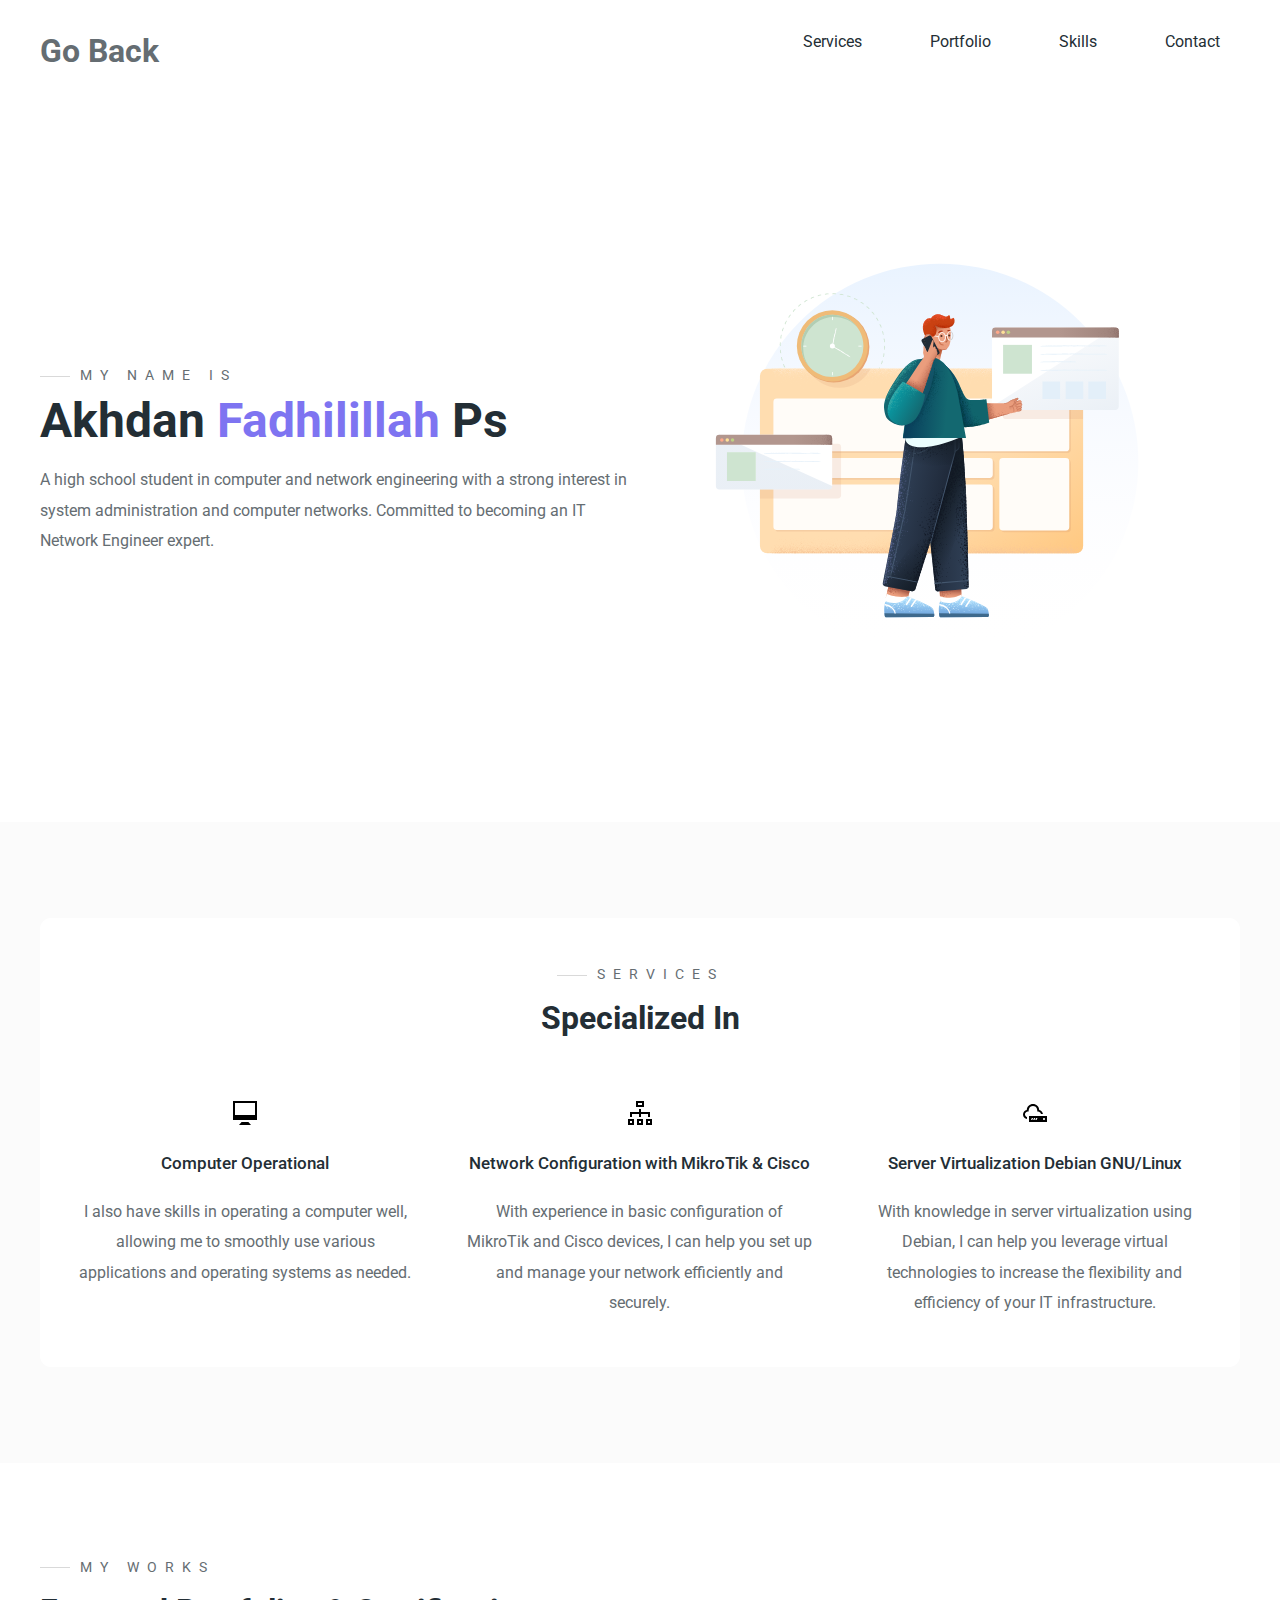
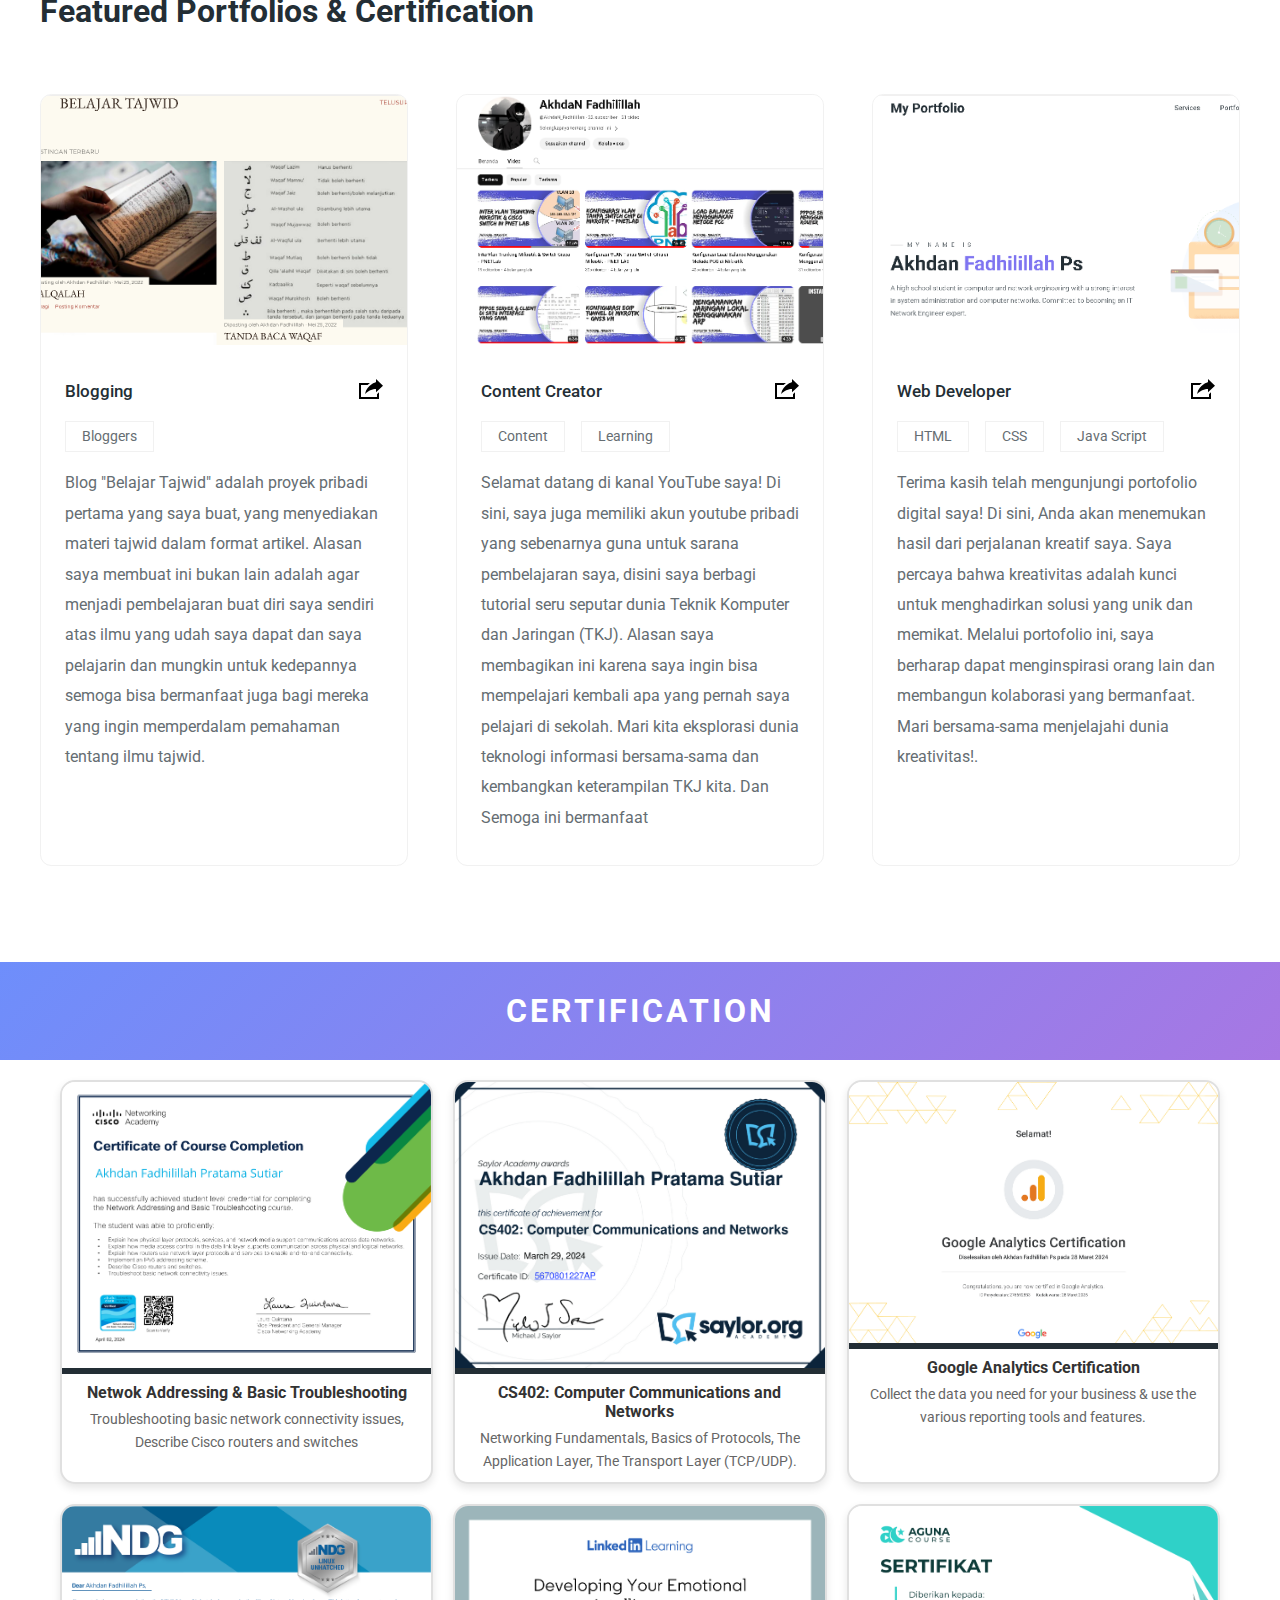
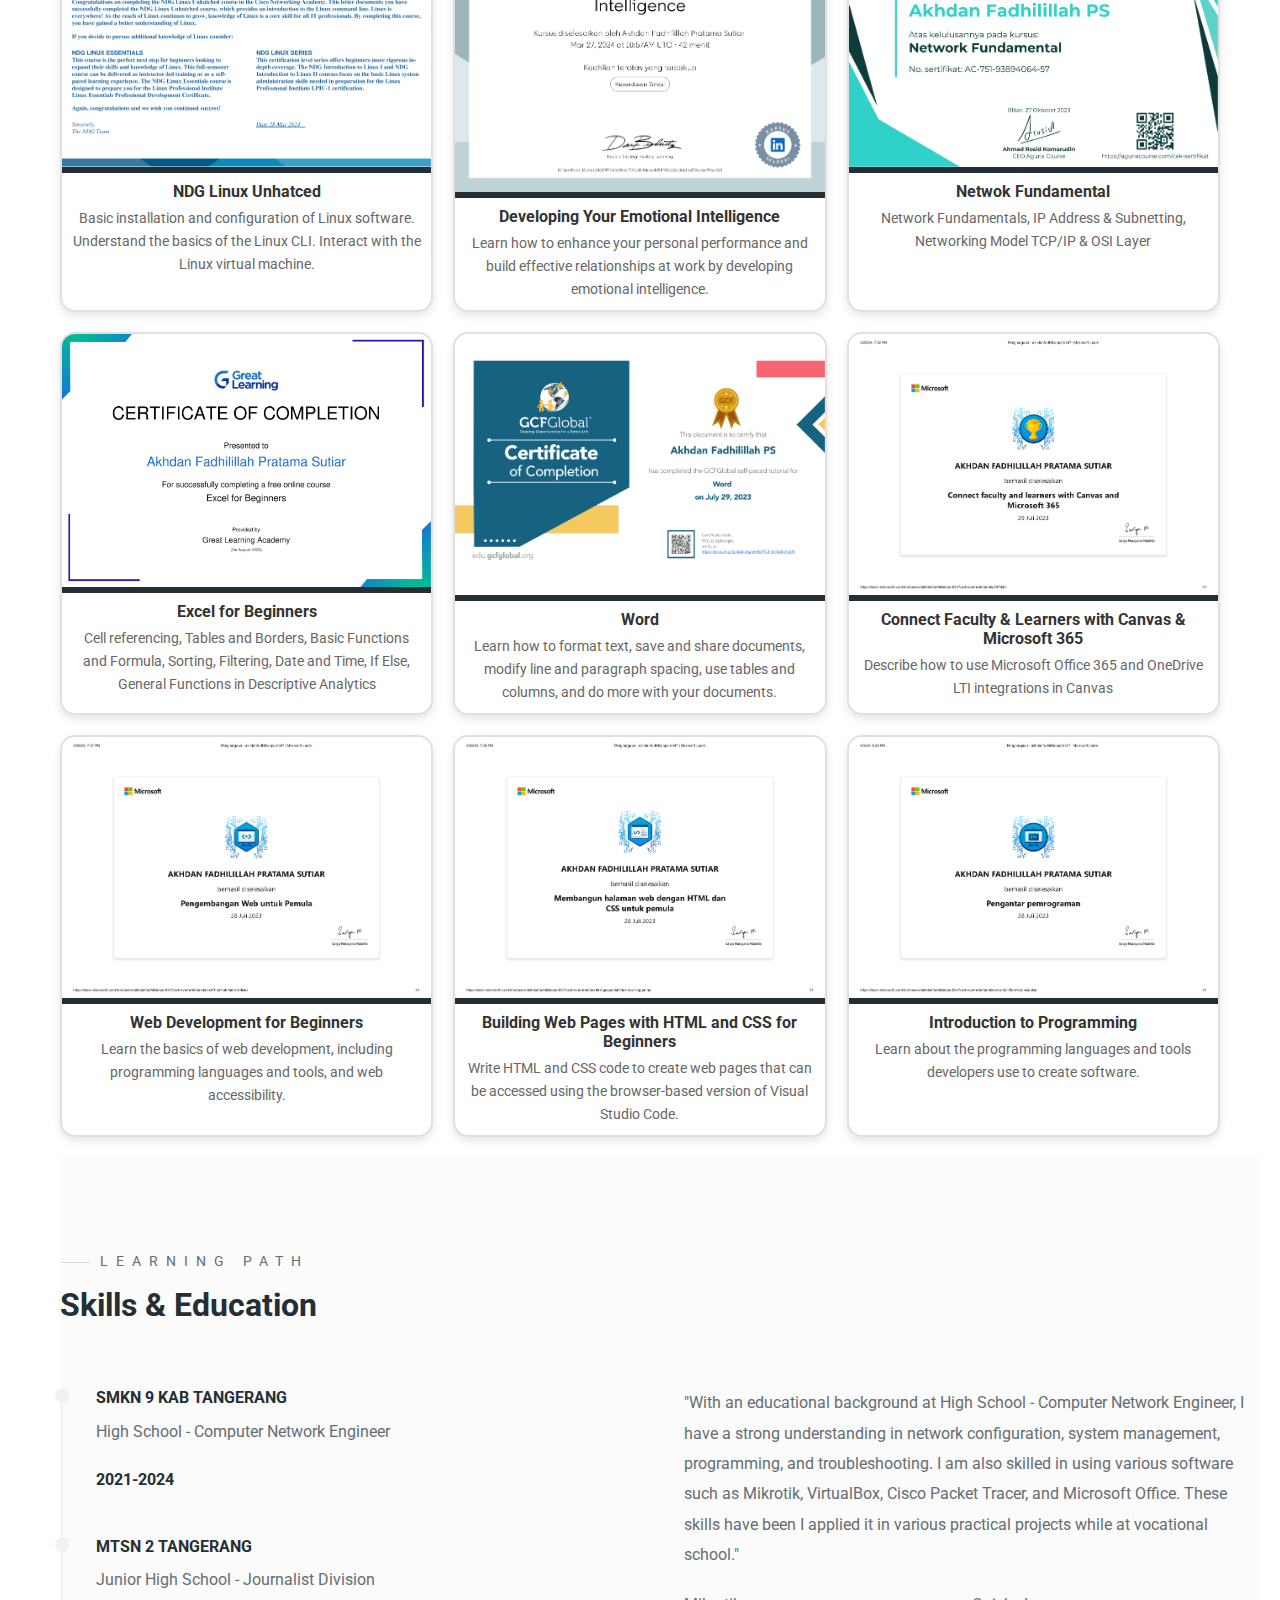
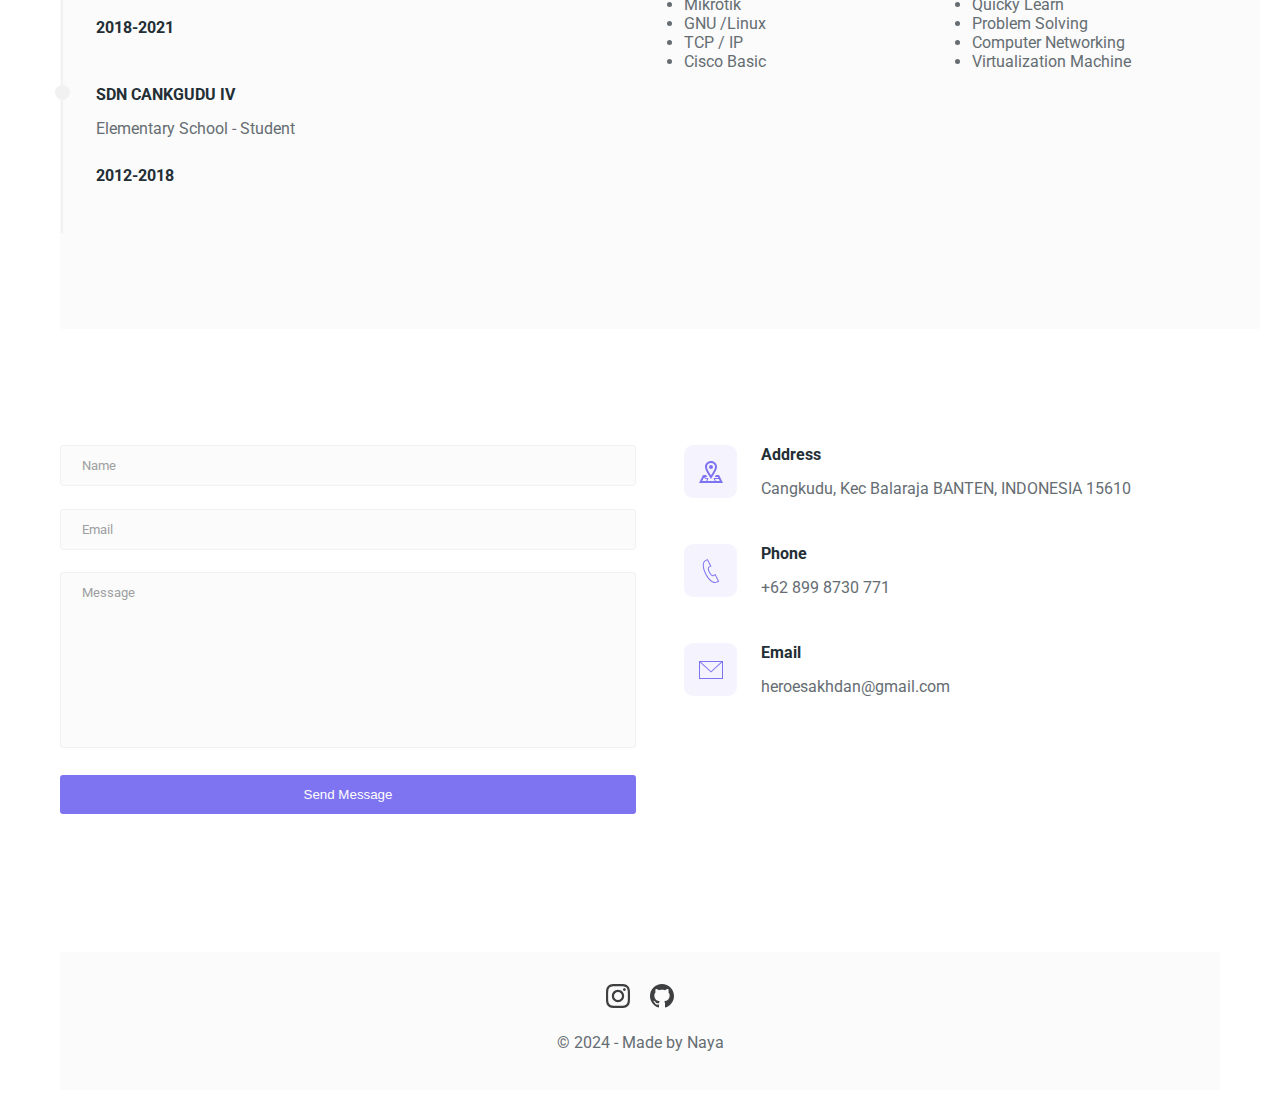
==== commit dedb0c08: "Update porto.html" ====
--- a/website-portfolio/porto.html
+++ b/website-portfolio/porto.html
@@ -18,7 +18,7 @@
             <div class="main-container">
                 <div class="nav">
                     <div class="logo">
-                      <a href="porto.html"><span>My Portfolio</span></a>
+                      <a href="/index.html"><span>Go Back</span></a>
                     </div>
 
                     <nav>
@@ -159,7 +159,7 @@
                 <div class="portfolio-info">
                   <div class="portfolio-title">
                     <h4>Web Developer</h4>
-                    <a href="https://dnhmyy.github.io/akhdnn-portfolio/" class="portfolio-link">
+                    <a href="https://dnhmyy.github.io/portfolios-akhdnn/website-portfolio/porto.html" class="portfolio-link">
                         <svg xmlns="http://www.w3.org/2000/svg" width="24" height="24" viewBox="0 0 24 24"><path d="M6 17c2.269-9.881 11-11.667 11-11.667v-3.333l7 6.637-7 6.696v-3.333s-6.17-.171-11 5zm12 .145v2.855h-16v-12h6.598c.768-.787 1.561-1.449 2.339-2h-10.937v16h20v-6.769l-2 1.914z"/></svg>
                     </a>
                   </div>
@@ -468,4 +468,4 @@
 
               <script src="scripts/main.js"></script>
     </body>
-</html>+</html>
